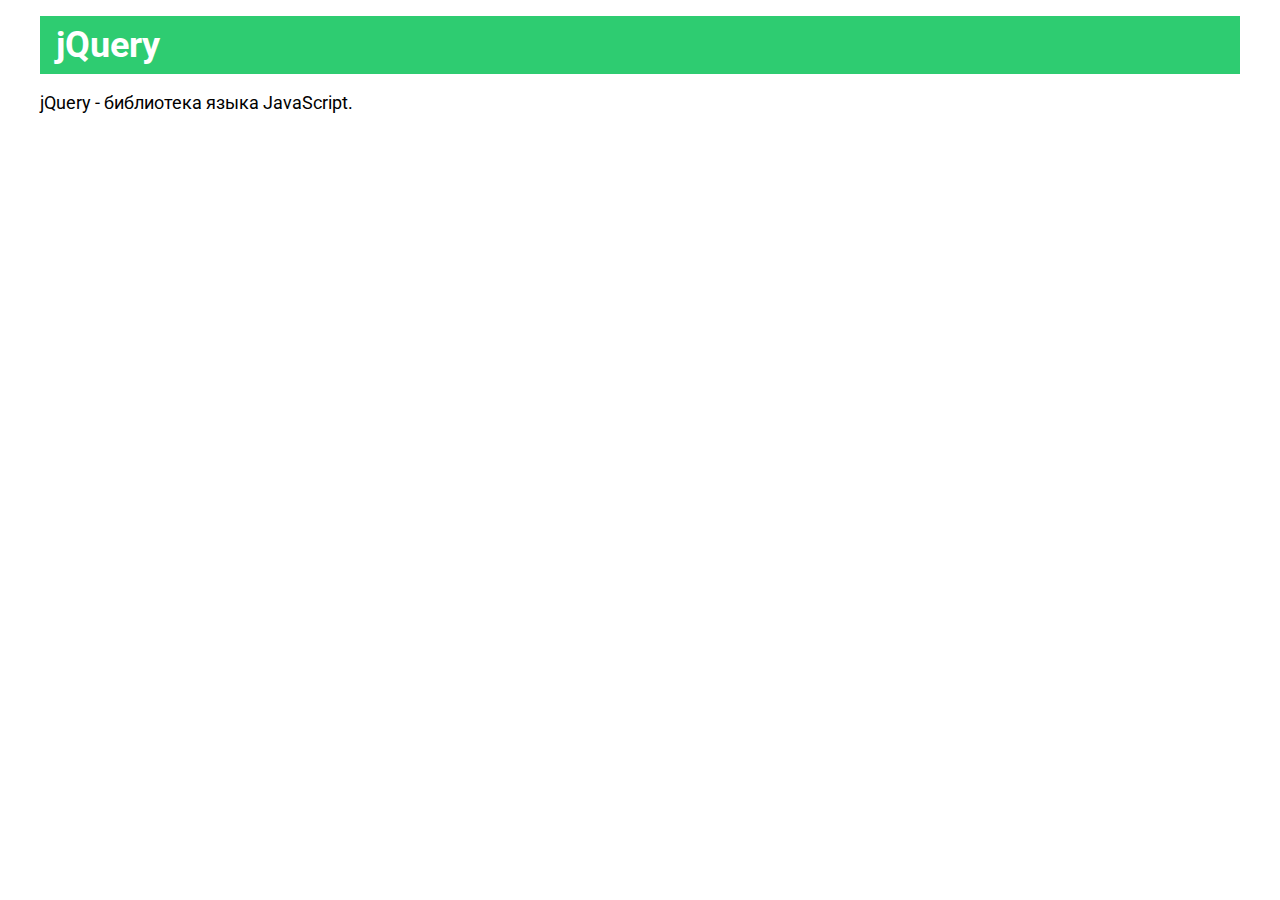
==== example/index.html @ d8a7885b "ajax" ====
<!DOCTYPE html>
<html lang="en">
<head>
  <meta charset="UTF-8">
  <meta http-equiv="X-UA-Compatible" content="IE=edge">
  <meta name="viewport" content="width=device-width, initial-scale=1.0">
  <title>Курс на jQuery от А до Я</title>
  <link rel="icon" href="/example/favicon.ico" type="image/x-icon">
  <link rel="stylesheet" href="css/style.css">
</head>
<body>
  <div class="main">
    <h1 class="head">jQuery</h1>

    <p>
      jQuery - библиотека языка JavaScript.
    </p>
  </div>

  <script src="js/jquery-3.6.4.js"></script>
  <!-- <script src="js/common.js"></script> -->

  <script>
    
  </script>

</body>
</html>
---- example/css/style.css ----
/* Шрифты */
@import url('https://fonts.googleapis.com/css2?family=Roboto:wght@400;700&display=swap');

/* Контент */
body {
  font-size: 18px;
  font-family: 'Roboto', sans-serif;
  margin: 0;
}
.main {
  max-width: 1200px;
  margin: 0 auto;
}

/* Кнопка */
.button {
  padding: 8px 16px;
  margin-top: 16px;
  border: none;
  cursor: pointer;
  font-size: 16px;
  color: white;
  background-color: #e74c3c;
}
.button:hover {
  background-color: #c0392b;
}
.button:active {
  /* background-color: #c0392b; */
  transform: scale(0.98);
}

/* Заголовок */
.head {
  color: white;
  background-color: #2ecc71;
  padding: 8px 16px;
  margin: 0;
  margin-top: 16px;
}
.head--red {
  background-color: #e74c3c;
}
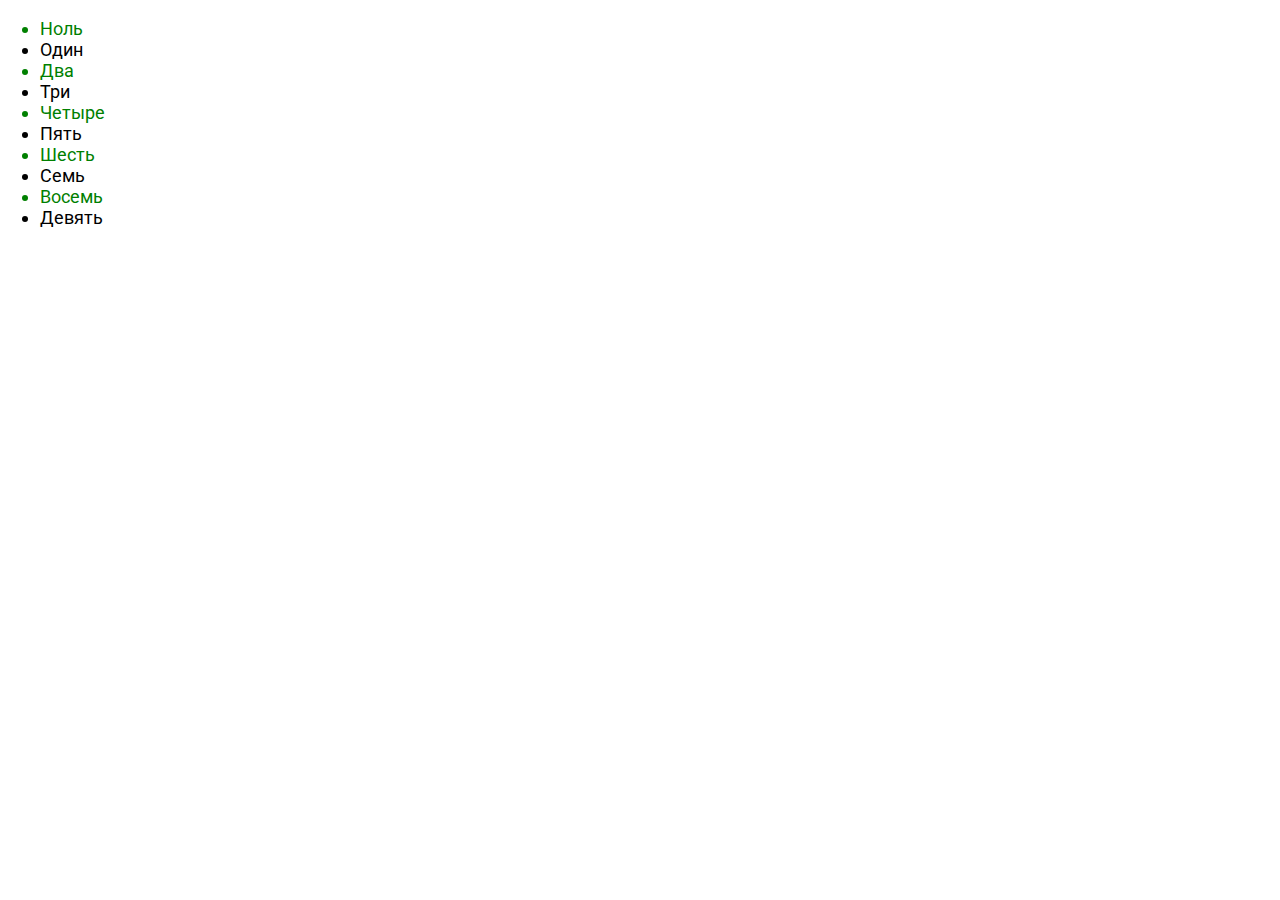
==== commit 2d04295a: "20-06-2024" ====
--- a/example/index.html
+++ b/example/index.html
@@ -4,24 +4,30 @@
   <meta charset="UTF-8">
   <meta http-equiv="X-UA-Compatible" content="IE=edge">
   <meta name="viewport" content="width=device-width, initial-scale=1.0">
-  <title>Курс на jQuery от А до Я</title>
+  <title>Курс jQuery от А до Я. Для начинающих.</title>
   <link rel="icon" href="/example/favicon.ico" type="image/x-icon">
   <link rel="stylesheet" href="css/style.css">
 </head>
 <body>
-  <div class="main">
-    <h1 class="head">jQuery</h1>
 
-    <p>
-      jQuery - библиотека языка JavaScript.
-    </p>
-  </div>
+  <ul>
+    <li>Ноль</li>
+    <li>Один</li>
+    <li>Два</li>
+    <li>Три</li>
+    <li>Четыре</li>
+    <li>Пять</li>
+    <li>Шесть</li>
+    <li>Семь</li>
+    <li>Восемь</li>
+    <li>Девять</li>
+  </ul>
 
   <script src="js/jquery-3.6.4.js"></script>
-  <!-- <script src="js/common.js"></script> -->
 
   <script>
-    
+    $('li:even').css('color', 'green');
+    // $('li:odd').css('color', 'green');
   </script>
 
 </body>
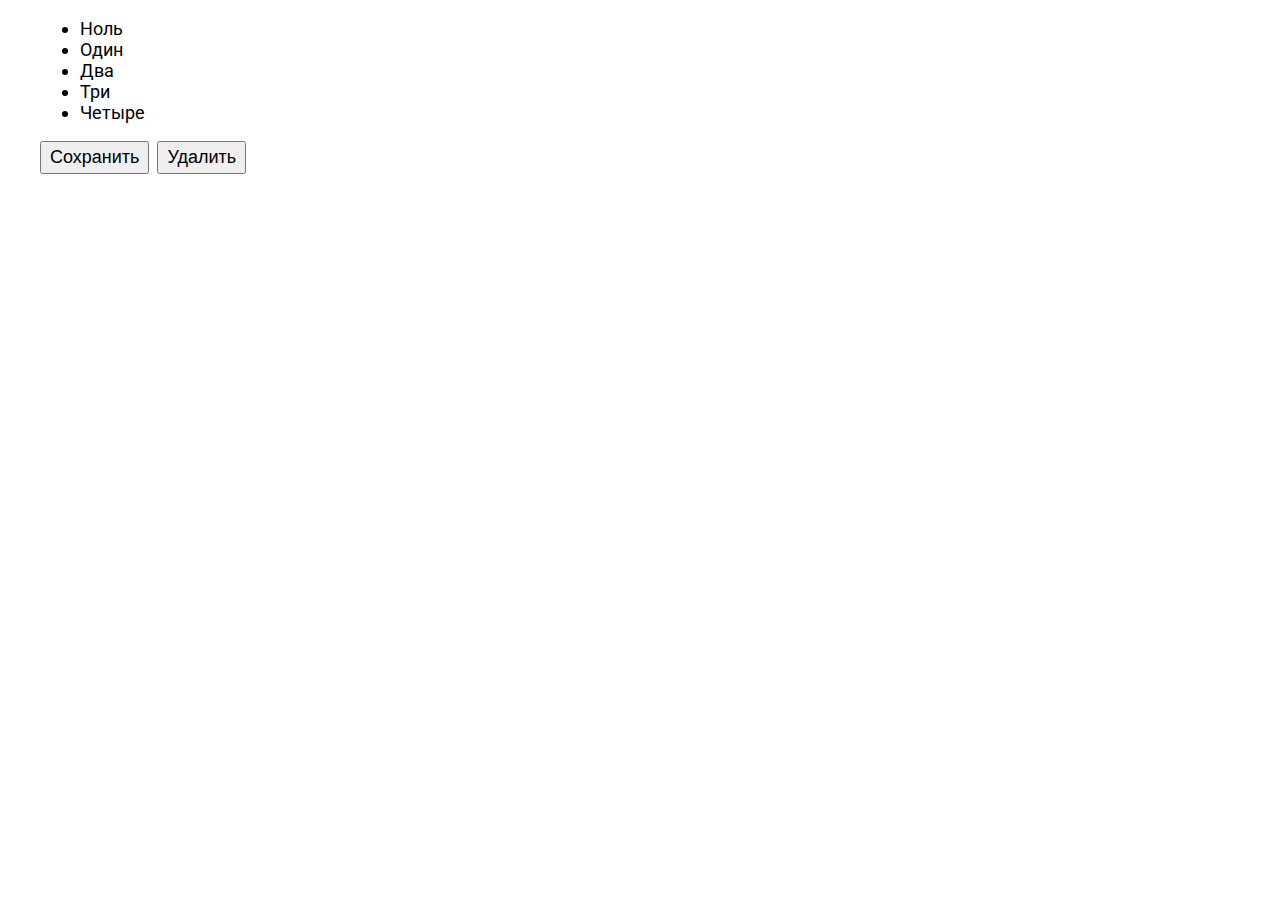
==== commit d477b8ac: "10-10-2024" ====
--- a/example/index.html
+++ b/example/index.html
@@ -10,25 +10,38 @@
 </head>
 <body>
 
+<div class="main">
   <ul>
     <li>Ноль</li>
     <li>Один</li>
     <li>Два</li>
     <li>Три</li>
     <li>Четыре</li>
-    <li>Пять</li>
-    <li>Шесть</li>
-    <li>Семь</li>
-    <li>Восемь</li>
-    <li>Девять</li>
   </ul>
+  <div class="actions flex">
+    <input class="button" type="button" name="save" data-tovar="Товар 1" value="Сохранить">
+    <input class="button" type="button" name="delete" data-tovar="Товар 2" value="Удалить">
+  </div>
+</div>
 
   <script src="js/jquery-3.6.4.js"></script>
 
-  <script>
-    $('li:even').css('color', 'green');
-    // $('li:odd').css('color', 'green');
-  </script>
+<script>
+window.onload = function ( evt ) {
+
+  const obj = {
+    ru: 'Россия',
+    us: 'США',
+    cn: 'Китай'
+  }
+
+  for (const key in obj) {
+    console.log( obj[key] );
+  }
+
+}
+
+</script>
 
 </body>
 </html>
--- a/example/css/style.css
+++ b/example/css/style.css
@@ -11,33 +11,11 @@
   max-width: 1200px;
   margin: 0 auto;
 }
-
-/* Кнопка */
 .button {
-  padding: 8px 16px;
-  margin-top: 16px;
-  border: none;
-  cursor: pointer;
-  font-size: 16px;
-  color: white;
-  background-color: #e74c3c;
+  padding: 4px 8px;
+  font-size: 18px;
 }
-.button:hover {
-  background-color: #c0392b;
+.flex {
+  display: flex;
+  gap: 8px;
 }
-.button:active {
-  /* background-color: #c0392b; */
-  transform: scale(0.98);
-}
-
-/* Заголовок */
-.head {
-  color: white;
-  background-color: #2ecc71;
-  padding: 8px 16px;
-  margin: 0;
-  margin-top: 16px;
-}
-.head--red {
-  background-color: #e74c3c;
-}
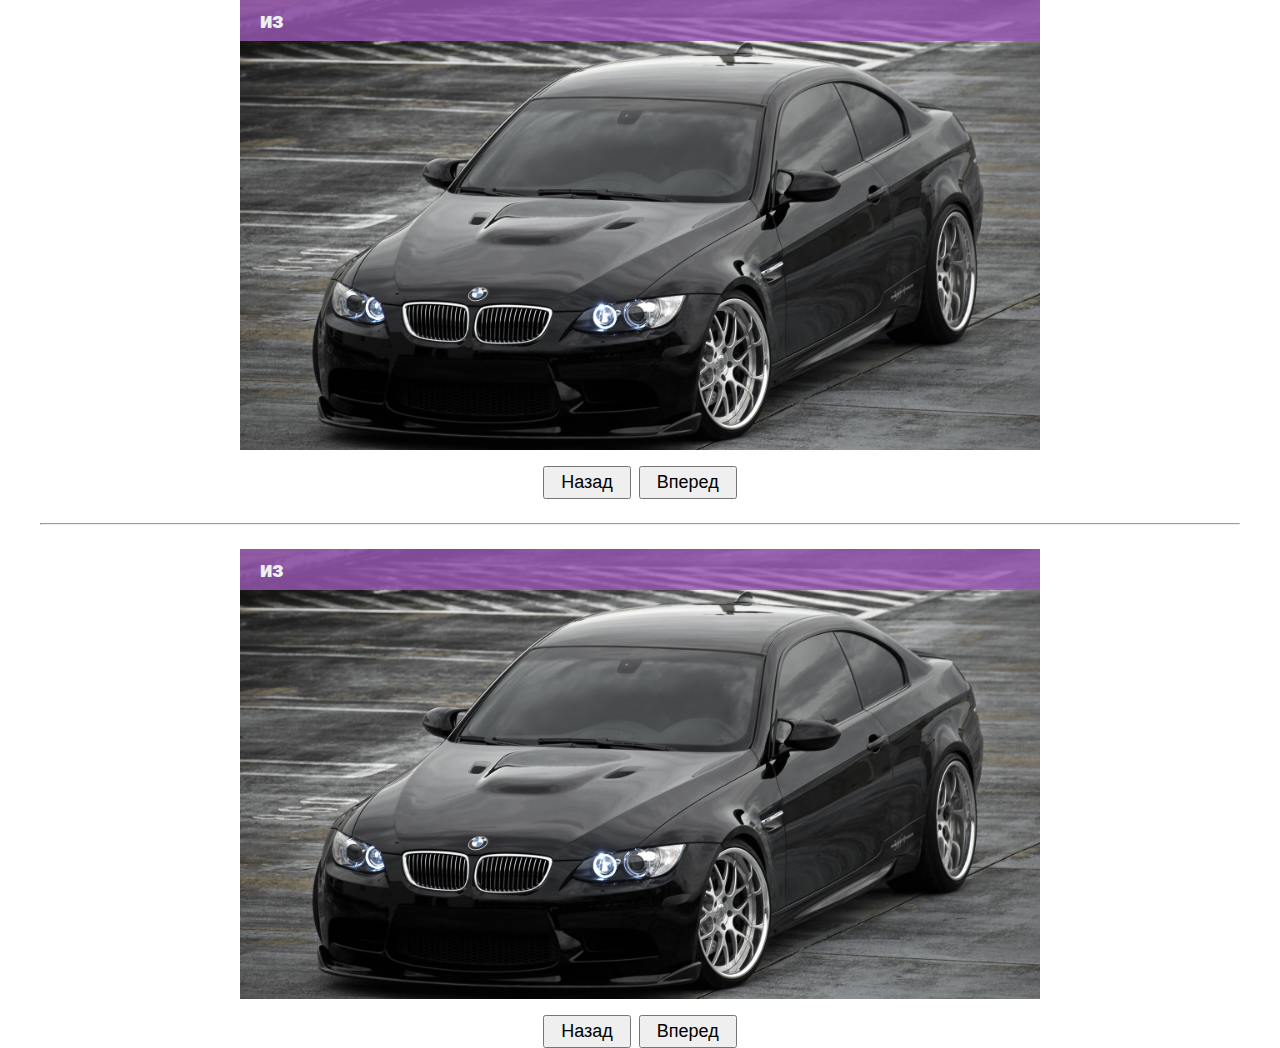
==== commit ffb74d4a: "12-10-2024" ====
--- a/example/index.html
+++ b/example/index.html
@@ -10,36 +10,210 @@
 </head>
 <body>
 
+<style>
+.slider {
+  display: flex;
+  flex-direction: column;
+  align-items: center;
+  gap: 16px;
+  max-width: 800px;
+  margin: 0 auto;
+  position: relative;
+}
+.slider__images {
+  display: flex;
+  flex-direction: column;
+}
+.slider__item {
+  display: flex;
+  max-width: 800px;
+}
+.slider__image {
+  max-width: 100%;
+  height: auto;
+  display: none;
+}
+.slider__current {
+  display: block;
+}
+.slider__buttons {
+  display: flex;
+  gap: 8px;
+}
+.slider__button {
+  font-size: 18px;
+  padding: 4px 16px;
+}
+.slider__counter {
+  position: absolute;
+  top: 0;
+  left: 0;
+  color: rgba(236, 240, 241, 1.0);
+  background-color: rgba(155, 89, 182, .8);
+  display: flex;
+  gap: 4px;
+  width: 100%;
+  padding: 8px 16px;
+  box-sizing: border-box;
+  font-size: 22px;
+  font-weight: 900;
+}
+</style>
+
 <div class="main">
-  <ul>
-    <li>Ноль</li>
-    <li>Один</li>
-    <li>Два</li>
-    <li>Три</li>
-    <li>Четыре</li>
-  </ul>
-  <div class="actions flex">
-    <input class="button" type="button" name="save" data-tovar="Товар 1" value="Сохранить">
-    <input class="button" type="button" name="delete" data-tovar="Товар 2" value="Удалить">
-  </div>
-</div>
-
-  <script src="js/jquery-3.6.4.js"></script>
+
+  <!-- СЛАЙДЕР 1 -->
+  <div class="slider slider-1">
+    <div class="slider__images">
+      <div class="slider__item">
+        <img class="slider__image slider__current" src="./img/bmw-1.jpg" alt="">
+      </div>
+      <div class="slider__item">
+        <img class="slider__image" src="./img/bmw-2.jpg" alt="">
+      </div>
+      <div class="slider__item">
+        <img class="slider__image" src="./img/bmw-3.jpg" alt="">
+      </div>
+      <div class="slider__item">
+        <img class="slider__image" src="./img/bmw-4.jpg" alt="">
+      </div>
+      <div class="slider__item">
+        <img class="slider__image" src="./img/bmw-5.jpg" alt="">
+      </div>
+    </div> <!-- slider__images -->
+
+    <div class="slider__buttons">
+      <button class="slider__button slider__button--prev" type="button">Назад</button>
+      <button class="slider__button slider__button--next" type="button">Вперед</button>
+    </div> <!-- slider__buttons -->
+
+    <div class="slider__counter">
+      <div class="slider__number"><span><span></div>
+      <div>из</div>
+      <div class="slider__total"><span></span></div>
+    </div> <!-- slider__counter -->
+  </div> <!-- slider -->
+
+  <hr style="margin-top: 24px;margin-bottom: 24px;">
+
+  <!-- СЛАЙДЕР 2 -->
+  <div class="slider slider-2">
+    <div class="slider__images">
+      <div class="slider__item">
+        <img class="slider__image slider__current" src="./img/bmw-1.jpg" alt="">
+      </div>
+      <div class="slider__item">
+        <img class="slider__image" src="./img/bmw-2.jpg" alt="">
+      </div>
+      <div class="slider__item">
+        <img class="slider__image" src="./img/bmw-3.jpg" alt="">
+      </div>
+      <div class="slider__item">
+        <img class="slider__image" src="./img/bmw-4.jpg" alt="">
+      </div>
+      <div class="slider__item">
+        <img class="slider__image" src="./img/bmw-5.jpg" alt="">
+      </div>
+    </div> <!-- slider__images -->
+
+    <div class="slider__buttons">
+      <button class="slider__button slider__button--prev" type="button">Назад</button>
+      <button class="slider__button slider__button--next" type="button">Вперед</button>
+    </div> <!-- slider__buttons -->
+
+    <div class="slider__counter">
+      <div class="slider__number"><span><span></div>
+      <div>из</div>
+      <div class="slider__total"><span></span></div>
+    </div> <!-- slider__counter -->
+  </div> <!-- slider -->
+
+</div> <!-- main -->
 
 <script>
+/*
+  Простой слайдер без анимации
+  Вам нужно ничего не меняя в верстке просто добавлять классы анимации
+  Если слайды должны появляться сбоку то измените flex-direction: column на row у .slider__images
+*/
 window.onload = function ( evt ) {
 
-  const obj = {
-    ru: 'Россия',
-    us: 'США',
-    cn: 'Китай'
+  let images1 = document.querySelectorAll( '.slider-1 .slider__image' );
+  let next1 = document.querySelector( '.slider-1 .slider__button--next' );
+  let prev1 = document.querySelector( '.slider-1 .slider__button--prev' );
+
+  // Первый слайдер
+  const slider1 = new Slider( images1 );
+  next1.addEventListener( 'click', function () {
+    slider1.next();
+  });
+  prev1.addEventListener( 'click', function () {
+    slider1.prev();
+  });
+
+  let images2 = document.querySelectorAll( '.slider-2 .slider__image' );
+  let prev2 = document.querySelector( '.slider-2 .slider__button--prev' );
+  let next2 = document.querySelector( '.slider-2 .slider__button--next' );
+
+  // Второй слайдер
+  const slider2 = new Slider( images2 );
+  next2.addEventListener( 'click', function () {
+    slider2.next();
+  });
+  prev2.addEventListener( 'click', function () {
+    slider2.prev();
+  });
+
+  // Как допилить слайдер?
+  // Оработку событий перенестив конструктор
+
+  /*
+    Создаём функцию конструктор для нескольких слайдеров.
+    Внутри методов к полям класса обращаемся через this (чтобы сохранить контекс), например this.images.
+    Переменные становятся полями текущего класса и объекта слайдера.
+    Если внутри класса используется локальная переменная вместо свойства, то this писать не надо.
+    Например flag можно сделать приватным полем.
+  */
+
+  function Slider ( images ) {
+    // Свойства
+    this.images = images; // публичное поле, принадлежит объекту
+    let flag = 0; // приватное поле, принадлежит классу
+
+    // let sliderTotalSpan = document.querySelector( '.slider__total span' );
+    // let sliderNumberSpan = document.querySelector( '.slider__number span' );
+    // sliderTotalSpan.innerHTML = this.images.length;
+    // sliderNumberSpan.innerHTML = 1;
+
+    // Методы
+    this.next = function () {
+      flag++;
+
+      for ( let i = 0; i < this.images.length; i++ ) {
+        this.images[ i ].classList.remove( 'slider__current' );
+      }
+      if ( flag == this.images.length ) {
+        flag = 0;
+      };
+      this.images[ flag ].classList.add( 'slider__current' );
+      // sliderNumberSpan.innerHTML = flag + 1;
+    }
+
+    this.prev = function () {
+      flag--;
+      for ( let i = 0; i < this.images.length; i++ ) {
+        this.images[ i ].classList.remove( 'slider__current' );
+      }
+      if ( flag < 0 ) {
+        flag = this.images.length - 1;
+      };
+      this.images[ flag ].classList.add( 'slider__current' );
+      // sliderNumberSpan.innerHTML = flag + 1;
+    }
   }
 
-  for (const key in obj) {
-    console.log( obj[key] );
-  }
-
-}
+}
+
 
 </script>
 
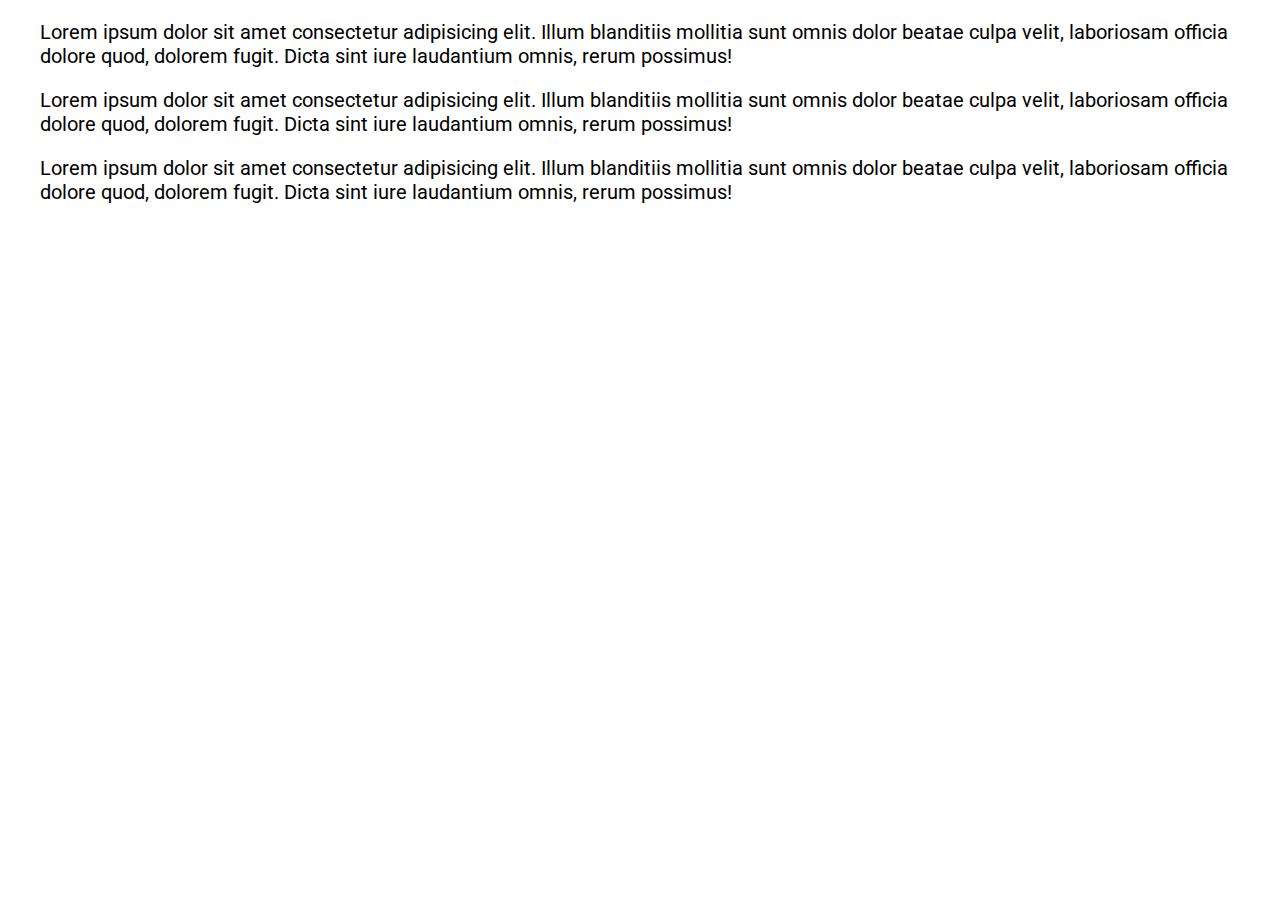
==== commit edf9e00e: "14-10-2024" ====
--- a/example/index.html
+++ b/example/index.html
@@ -11,211 +11,43 @@
 <body>
 
 <style>
-.slider {
-  display: flex;
-  flex-direction: column;
-  align-items: center;
-  gap: 16px;
-  max-width: 800px;
-  margin: 0 auto;
-  position: relative;
-}
-.slider__images {
-  display: flex;
-  flex-direction: column;
-}
-.slider__item {
-  display: flex;
-  max-width: 800px;
-}
-.slider__image {
-  max-width: 100%;
-  height: auto;
-  display: none;
-}
-.slider__current {
-  display: block;
-}
-.slider__buttons {
-  display: flex;
-  gap: 8px;
-}
-.slider__button {
-  font-size: 18px;
-  padding: 4px 16px;
-}
-.slider__counter {
-  position: absolute;
-  top: 0;
-  left: 0;
-  color: rgba(236, 240, 241, 1.0);
-  background-color: rgba(155, 89, 182, .8);
-  display: flex;
-  gap: 4px;
-  width: 100%;
-  padding: 8px 16px;
-  box-sizing: border-box;
-  font-size: 22px;
-  font-weight: 900;
+.fs {
+  font-size: 20px;
 }
 </style>
 
 <div class="main">
-
-  <!-- СЛАЙДЕР 1 -->
-  <div class="slider slider-1">
-    <div class="slider__images">
-      <div class="slider__item">
-        <img class="slider__image slider__current" src="./img/bmw-1.jpg" alt="">
-      </div>
-      <div class="slider__item">
-        <img class="slider__image" src="./img/bmw-2.jpg" alt="">
-      </div>
-      <div class="slider__item">
-        <img class="slider__image" src="./img/bmw-3.jpg" alt="">
-      </div>
-      <div class="slider__item">
-        <img class="slider__image" src="./img/bmw-4.jpg" alt="">
-      </div>
-      <div class="slider__item">
-        <img class="slider__image" src="./img/bmw-5.jpg" alt="">
-      </div>
-    </div> <!-- slider__images -->
-
-    <div class="slider__buttons">
-      <button class="slider__button slider__button--prev" type="button">Назад</button>
-      <button class="slider__button slider__button--next" type="button">Вперед</button>
-    </div> <!-- slider__buttons -->
-
-    <div class="slider__counter">
-      <div class="slider__number"><span><span></div>
-      <div>из</div>
-      <div class="slider__total"><span></span></div>
-    </div> <!-- slider__counter -->
-  </div> <!-- slider -->
-
-  <hr style="margin-top: 24px;margin-bottom: 24px;">
-
-  <!-- СЛАЙДЕР 2 -->
-  <div class="slider slider-2">
-    <div class="slider__images">
-      <div class="slider__item">
-        <img class="slider__image slider__current" src="./img/bmw-1.jpg" alt="">
-      </div>
-      <div class="slider__item">
-        <img class="slider__image" src="./img/bmw-2.jpg" alt="">
-      </div>
-      <div class="slider__item">
-        <img class="slider__image" src="./img/bmw-3.jpg" alt="">
-      </div>
-      <div class="slider__item">
-        <img class="slider__image" src="./img/bmw-4.jpg" alt="">
-      </div>
-      <div class="slider__item">
-        <img class="slider__image" src="./img/bmw-5.jpg" alt="">
-      </div>
-    </div> <!-- slider__images -->
-
-    <div class="slider__buttons">
-      <button class="slider__button slider__button--prev" type="button">Назад</button>
-      <button class="slider__button slider__button--next" type="button">Вперед</button>
-    </div> <!-- slider__buttons -->
-
-    <div class="slider__counter">
-      <div class="slider__number"><span><span></div>
-      <div>из</div>
-      <div class="slider__total"><span></span></div>
-    </div> <!-- slider__counter -->
-  </div> <!-- slider -->
-
+  <p>
+    Lorem ipsum dolor sit amet consectetur adipisicing elit. Illum blanditiis mollitia sunt omnis dolor beatae culpa velit, laboriosam officia dolore quod, dolorem fugit. Dicta sint iure laudantium omnis, rerum possimus!</p>
+  <p>
+    Lorem ipsum dolor sit amet consectetur adipisicing elit. Illum blanditiis mollitia sunt omnis dolor beatae culpa velit, laboriosam officia dolore quod, dolorem fugit. Dicta sint iure laudantium omnis, rerum possimus!</p>
+  <p>
+    Lorem ipsum dolor sit amet consectetur adipisicing elit. Illum blanditiis mollitia sunt omnis dolor beatae culpa velit, laboriosam officia dolore quod, dolorem fugit. Dicta sint iure laudantium omnis, rerum possimus!</p>
 </div> <!-- main -->
 
+<script src="js/lib.js"></script>
 <script>
-/*
-  Простой слайдер без анимации
-  Вам нужно ничего не меняя в верстке просто добавлять классы анимации
-  Если слайды должны появляться сбоку то измените flex-direction: column на row у .slider__images
-*/
-window.onload = function ( evt ) {
+  // Выбираем элементы через CSS селектор
+  // Возвращается объект класса Lib, внутри которого хранятся выбранные элементы
+  // У этого объекта есть различные свойства и методы которые могут применяться к этим элементам
+  let selectP = g('p');
 
-  let images1 = document.querySelectorAll( '.slider-1 .slider__image' );
-  let next1 = document.querySelector( '.slider-1 .slider__button--next' );
-  let prev1 = document.querySelector( '.slider-1 .slider__button--prev' );
-
-  // Первый слайдер
-  const slider1 = new Slider( images1 );
-  next1.addEventListener( 'click', function () {
-    slider1.next();
-  });
-  prev1.addEventListener( 'click', function () {
-    slider1.prev();
+  selectP.on( 'click', function() {
+    if ( this.style.color == 'black' ) {
+      this.style.color = 'blue';
+    } else {
+      this.style.color = 'black';
+    }
+    // console.log( g(this) )
   });
 
-  let images2 = document.querySelectorAll( '.slider-2 .slider__image' );
-  let prev2 = document.querySelector( '.slider-2 .slider__button--prev' );
-  let next2 = document.querySelector( '.slider-2 .slider__button--next' );
-
-  // Второй слайдер
-  const slider2 = new Slider( images2 );
-  next2.addEventListener( 'click', function () {
-    slider2.next();
-  });
-  prev2.addEventListener( 'click', function () {
-    slider2.prev();
-  });
-
-  // Как допилить слайдер?
-  // Оработку событий перенестив конструктор
-
-  /*
-    Создаём функцию конструктор для нескольких слайдеров.
-    Внутри методов к полям класса обращаемся через this (чтобы сохранить контекс), например this.images.
-    Переменные становятся полями текущего класса и объекта слайдера.
-    Если внутри класса используется локальная переменная вместо свойства, то this писать не надо.
-    Например flag можно сделать приватным полем.
-  */
-
-  function Slider ( images ) {
-    // Свойства
-    this.images = images; // публичное поле, принадлежит объекту
-    let flag = 0; // приватное поле, принадлежит классу
-
-    // let sliderTotalSpan = document.querySelector( '.slider__total span' );
-    // let sliderNumberSpan = document.querySelector( '.slider__number span' );
-    // sliderTotalSpan.innerHTML = this.images.length;
-    // sliderNumberSpan.innerHTML = 1;
-
-    // Методы
-    this.next = function () {
-      flag++;
-
-      for ( let i = 0; i < this.images.length; i++ ) {
-        this.images[ i ].classList.remove( 'slider__current' );
-      }
-      if ( flag == this.images.length ) {
-        flag = 0;
-      };
-      this.images[ flag ].classList.add( 'slider__current' );
-      // sliderNumberSpan.innerHTML = flag + 1;
-    }
-
-    this.prev = function () {
-      flag--;
-      for ( let i = 0; i < this.images.length; i++ ) {
-        this.images[ i ].classList.remove( 'slider__current' );
-      }
-      if ( flag < 0 ) {
-        flag = this.images.length - 1;
-      };
-      this.images[ flag ].classList.add( 'slider__current' );
-      // sliderNumberSpan.innerHTML = flag + 1;
-    }
-  }
-
-}
-
+  g('p').addClass( 'fs' ).addClass( 'fs-2' ).addClass( 'fs-3' );
 
 </script>
 
 </body>
 </html>
+<!--
+40,
+12,
+-->
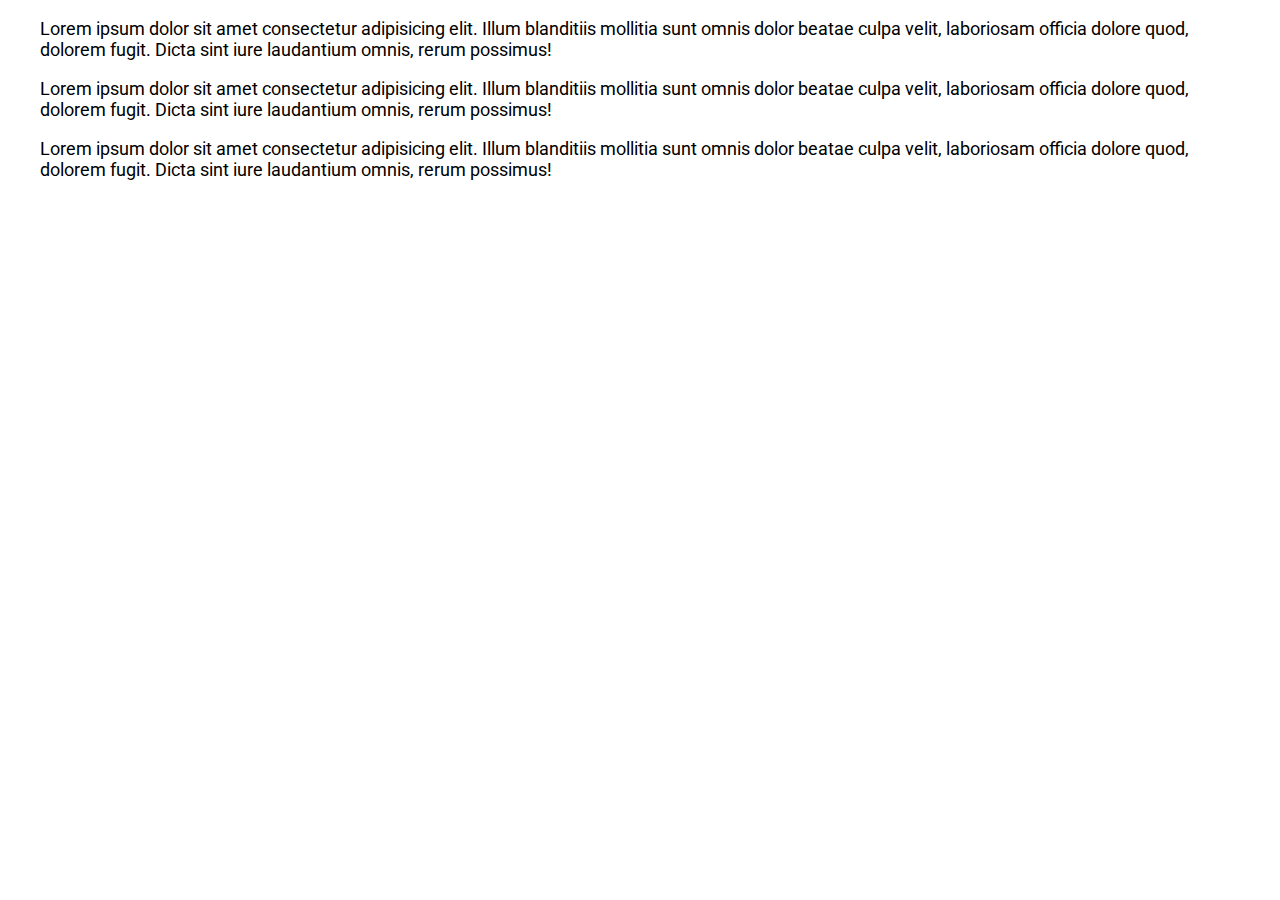
==== commit ee35aa44: "16-10-2024" ====
--- a/example/index.html
+++ b/example/index.html
@@ -32,22 +32,8 @@
   // У этого объекта есть различные свойства и методы которые могут применяться к этим элементам
   let selectP = g('p');
 
-  selectP.on( 'click', function() {
-    if ( this.style.color == 'black' ) {
-      this.style.color = 'blue';
-    } else {
-      this.style.color = 'black';
-    }
-    // console.log( g(this) )
-  });
-
-  g('p').addClass( 'fs' ).addClass( 'fs-2' ).addClass( 'fs-3' );
-
+  console.log(g('p').html());
 </script>
 
 </body>
 </html>
-<!--
-40,
-12,
--->
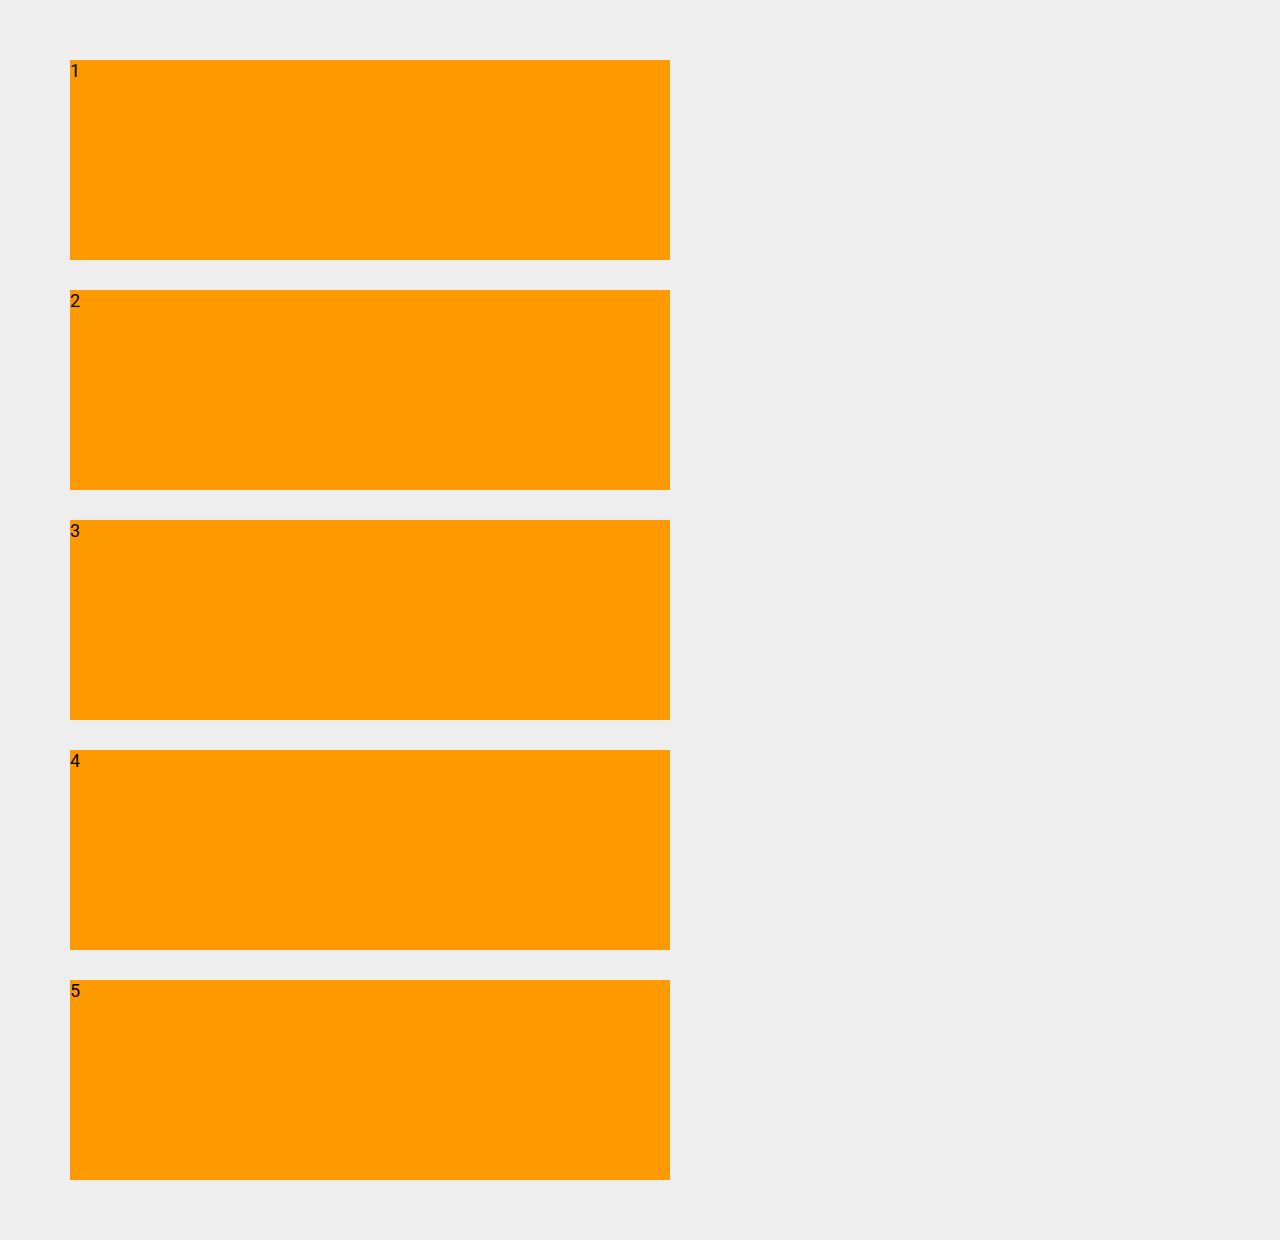
==== commit 29804f20: "18-10-2024" ====
--- a/example/index.html
+++ b/example/index.html
@@ -11,28 +11,61 @@
 <body>
 
 <style>
-.fs {
-  font-size: 20px;
+html, body{
+  margin: 0;
+  background: #eee;
+}
+.faq{
+  padding: 30px;
+  max-width: 600px;
+}
+.faq .item{
+  height: 200px;
+  margin: 30px 0;
+  background: #f90;
 }
 </style>
 
 <div class="main">
-  <p>
-    Lorem ipsum dolor sit amet consectetur adipisicing elit. Illum blanditiis mollitia sunt omnis dolor beatae culpa velit, laboriosam officia dolore quod, dolorem fugit. Dicta sint iure laudantium omnis, rerum possimus!</p>
-  <p>
-    Lorem ipsum dolor sit amet consectetur adipisicing elit. Illum blanditiis mollitia sunt omnis dolor beatae culpa velit, laboriosam officia dolore quod, dolorem fugit. Dicta sint iure laudantium omnis, rerum possimus!</p>
-  <p>
-    Lorem ipsum dolor sit amet consectetur adipisicing elit. Illum blanditiis mollitia sunt omnis dolor beatae culpa velit, laboriosam officia dolore quod, dolorem fugit. Dicta sint iure laudantium omnis, rerum possimus!</p>
+  <div class="faq">
+    <div class="item">1</div>
+    <div class="item">2</div>
+    <div class="item">3</div>
+    <div class="item">4</div>
+    <div class="item">5</div>
+  </div>
 </div> <!-- main -->
 
-<script src="js/lib.js"></script>
+<script src="./js/jquery-3.2.0.min.js"></script>
+<script src="./js/jquery.bez.min.js"></script>
 <script>
-  // Выбираем элементы через CSS селектор
-  // Возвращается объект класса Lib, внутри которого хранятся выбранные элементы
-  // У этого объекта есть различные свойства и методы которые могут применяться к этим элементам
-  let selectP = g('p');
+  // При клике мигает
+  // $('.item').on('click', function () {
+  //   $(this).stop(true, true).fadeOut(300).fadeIn(300).fadeOut(300).fadeIn(300);
+  //   $( this ).fadeOut( 300 ).fadeIn( 300 ).fadeOut( 300 ).fadeIn( 300 );
+  // });
 
-  console.log(g('p').html());
+  $('.item').on('contextmenu', function (e) {
+    // отключаем вызов контекстного меню, по нажатию на правую кнопку мыши
+    e.preventDefault();
+
+    // По очереди уменьшаем и высоту и прозрачность
+    // Сначала уменьшится высота потом прозрачность
+    // $(this)
+    //   .animate({
+    //     height: 100
+    //   }, 500)
+    //   .animate({
+    //     opacity: 0.5
+    //   }, 500);
+
+    // Одновременно уменьшем высоту и прозрачность
+    $(this).animate({
+      // height: '-=100px', // уменьшать будет при каждом клике
+      height: '100px',
+      opacity: 0.5
+    }, 500 /*, $.bez([.51,1.92,.43,-0.98])*/ );
+  });
 </script>
 
 </body>
